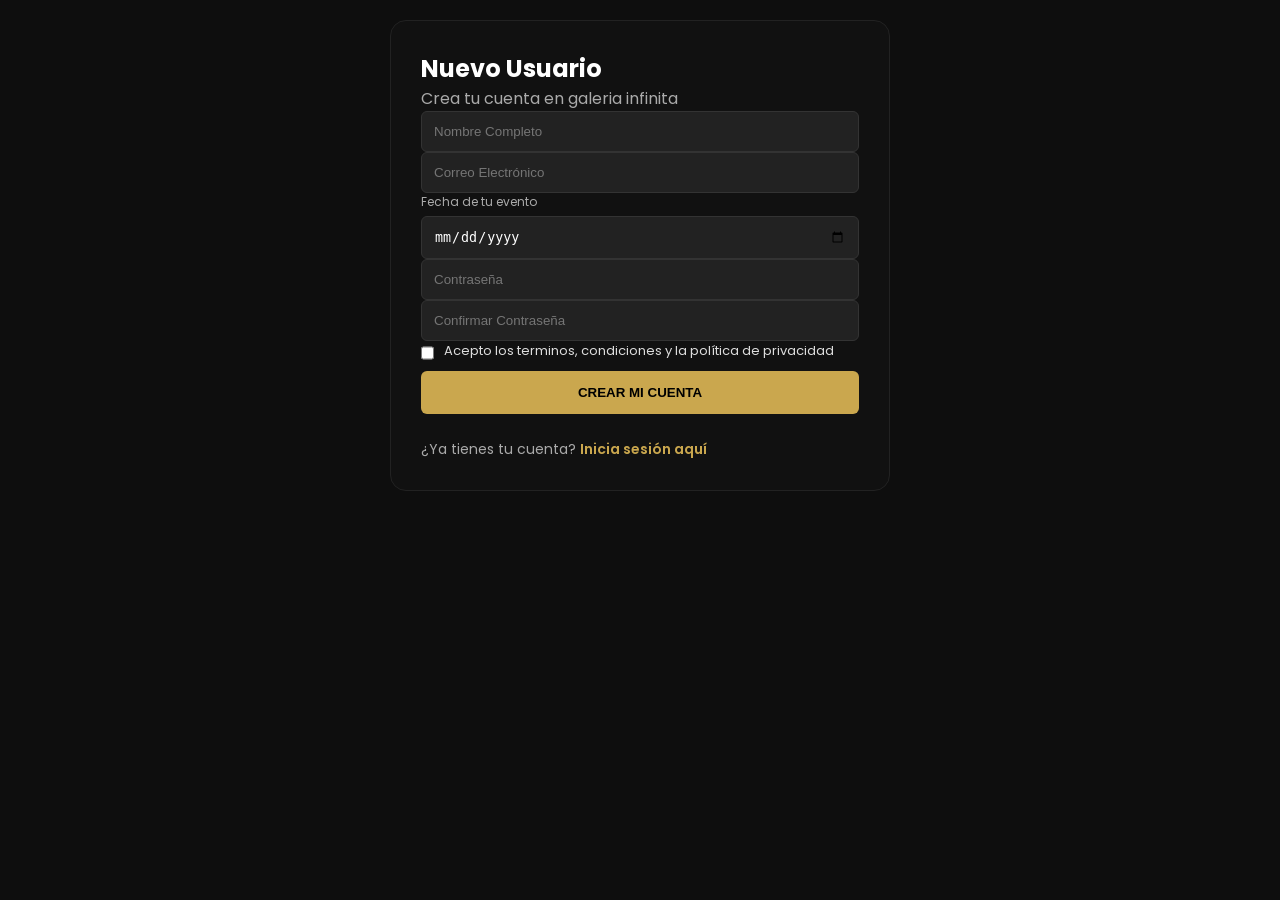
==== registro.html @ 534a87b8 "Registro de nuevo usuario" ====
<!DOCTYPE html>
<html lang="es">
  <head>
    <meta charset="UTF-8">
    <meta name="viewport" content="width=device-width, initial-scale=1.0">
    <title>Registro AFTER-REWIND</title>
    <link rel="stylesheet" href="index.css">
    <link href="https://fonts.googleapis.com/css2?family=Poppins:wght@300;400;600;700&display=swap" rel="stylesheet">
  </head>
  <body style="display: flex; aling-items: center; justify-content: center; min-height 100vh; padding: 20px;">
    <div class="effect" style="width: 100%; max-width: 500px;">
      <h2 style="color: white; text-aling: center; argin-bottom: 10px;">Nuevo Usuario</h2>
      <p style="color: #aaa; text-aling: center; matgin-bottom: 25px;">Crea tu cuenta en galeria infinita</p>

      <form style="display: flex; flex-direction: column; gao: 15px;">
        <input type="text" placeholder="Nombre Completo" style="padding: 12px; border-radius: 6px; border: 1px solid #333; background: #222; color: white;">

        <input type="text" placeholder="Correo Electrónico" style="padding: 12px; border-radius: 6px; border: 1px solid #333; background: #222; color: white;">

        <div style="display: flex; flex-direction: column;">
          <label style="color: #aaa; font-size: 12px; margin-bottom: 5px;"> Fecha de tu evento</label>
          <input type="date" style="padding: 12px; border-radius: 6px; border: 1px solid #333; background: #222; color: white;">
        </div>

        <input type="password" placeholder="Contraseña" style="padding: 12px; border-radius: 6px; border: 1px solid #333; background: #222; color: white;">
        
        <input type="password" placeholder="Confirmar Contraseña" style="padding: 12px; border-radius: 6px; border: 1px solid #333; background: #222; color: white;">

        <label style="color: #ddd; font-size: 13px; display: flex; gap: 10px; aling-items: flex-start:">
          <input type="checkbox" style="margin-top: 4px;">
          Acepto los terminos, condiciones y la política de privacidad
        </label>

        <button type="submit" class="btn-primary" style="border: none; cursor: pointer; margin-top: 10px;">CREAR MI CUENTA</button>
      </form>

      <p style="margin-top: 25px; text-aling: center; font-size: 14px; color: #aaa;">
        ¿Ya tienes tu cuenta? <a href="login.html" class="highlight" style="text-decoration: none;"> Inicia sesión aquí</a>
      </p>
    </div>
  </body>
</html>
---- index.css ----
* {
  margin: 0;
  padding: 0;
  box-sizing: border-box;
}

body {
  font-family: "Poppins", sans-serif;
  background-color: #0e0e0e;
  color: #fff;
}

/* HEADER */

.site-header {
  position: fixed;
  width: 100%;
  top: 0;
  background: rgba(0, 0, 0, 0.85);
  padding: 15px 50px;
  z-index: 1000;
}

.nav {
  display: flex;
  justify-content: space-between;
  align-items: center;
}

.brand {
  display: flex;
  align-items: center;
  text-decoration: none;
  color: #fff;
}

.logo {
  height: 40px;
  margin-right: 10px;
}

.tagline {
  font-weight: 600;
  letter-spacing: 2px;
}

.nav-links {
  display: flex;
  list-style: none;
  gap: 30px;
}

.nav-links a {
  text-decoration: none;
  color: #ddd;
  font-size: 14px;
  transition: 0.3s;
}

.nav-links a:hover {
  color: #caa74e;
}

.nav-cta {
  border: 1px solid #caa74e;
  padding: 8px 18px;
  border-radius: 6px;
  text-decoration: none;
  color: #caa74e;
  font-size: 13px;
  transition: 0.3s;
}

.nav-cta:hover {
  background-color: #caa74e;
  color: #000;
}

/* HERO */

.hero {
  height: 100vh;
  background:
    linear-gradient(rgba(0, 0, 0, 0.75), rgba(0, 0, 0, 0.75)),
    url("evento.png") center/cover no-repeat;
  display: flex;
  align-items: center;
  padding: 0 80px;
}

.hero-content {
  width: min(1100px, calc(100% - 40px));
  margin: 0 auto;
}

.hero h1 {
  font-size: 4rem;
  font-weight: 300;
  line-height: 1.2;
  max-width: 75ch;
  margin: 18px auto 0;
  text-align: center;
}

.highlight {
  color: #caa74e;
  font-weight: 600;
}

.hero-sub {
  font-size: 1.14rem;
  margin: 18px auto 0;
  max-width: 75ch;
  color: #fbf8f8;
}

.hero-buttons {
  margin-top: 32px;
  display: flex;
  gap: 16px;
  justify-content: center;
  flex-wrap: wrap;
}
.hero-content2 {
  width: min(1100px, calc(100% - 40px));
  margin: 0 auto;
  font-weight: 300;
}

.hero-content2 h1 {
  font-weight: 300;
}
.second {
    padding: 80px 20px;
}
.hero-sub2 {
  font-size: 1.14rem;
  margin: 15px 0 0 0;
  max-width: 75ch;
  color: #fbf8f8;
  text-align:left;
  
}

/* BOTONES */

.btn-primary {
  background-color: #caa74e;
  color: #000;
  padding: 14px 28px;
  text-decoration: none;
  border-radius: 6px;
  font-weight: 600;
  transition: 0.3s;
}

.btn-primary:hover {
  background-color: #e0c36d;
}

.btn-secondary {
  border: 1px solid #aaa;
  color: #fff;
  padding: 14px 28px;
  text-decoration: none;
  border-radius: 6px;
  transition: 0.3s;
}

.btn-secondary:hover {
  border-color: #caa74e;
  color: #caa74e;
}

.stats {
  margin-top: 34px;
  display: grid;
  grid-template-columns: repeat(3, 1fr);
  gap: 14px;
  max-width: 820px;
  margin-left: auto;
  margin-right: auto;
}

.stat {
  border: 1px solid #ffffff;
  border-radius: 12px;
  padding: 16px;
  text-align: center;
}

.stat-num {
  font-weight: 300;
  font-size: 1.5rem;
  font-weight: 700;
  color: #caa74e;
}
.stat-label {
  font-weight: 300;
  font-size: 0.95rem;
  color: #fbf8f8;
  margin-top: 4px;
}

.second {
  background-color: #0a0a0a;
}

/* CTA SECTION */

.cta {
  background: linear-gradient(to right, #0a0a0a, #111);
  padding: 80px 20px;
  border-top: 1px solid #222;
  border-bottom: 1px solid #222;
}

.cta-container {
  width: min(1100px, calc(100% - 40px));
  margin: 0 auto;

  display: flex;
  justify-content: space-between;
  align-items: center;
  gap: 30px;
}

.cta-text h2 {
  color: white;
  font-size: 32px;
  margin-bottom: 10px;
}

.cta-text p {
  color: #aaa;
  font-size: 16px;
}

.cta-button {
  background: #e6be2f;
  color: black;
  padding: 26px 22px;
  border-radius: 12px;
  font-weight: bold;
  transition: 0.3s;
}

.cta-button:hover {
  background: #eed168;
  transform: translateY(-2px);
}

/* COMO FUNCIONA */

.steps {
  padding: 100px 20px;
  background: #050505;
}

.steps-title {
  color: white;
  text-align: center;
  margin-bottom: 60px;
  font-size: 32px;
}

.steps-grid {
  display: grid;
  grid-template-columns: repeat(3, 1fr);
  gap: 30px;
}

.effect {
  background: #111;
  padding: 30px;
  border-radius: 16px;
  border: 1px solid #222;
  transition: 0.3s;
}

.effect:hover {
  transform: translateY(-8px);
  border-color: #e6be2f;
}

.effect span {
  color: #e6be2f;
  font-weight: bold;
  font-size: 14px;
}

.effect h3 {
  color: white;
  margin: 10px 0;
}

.effect p {
  color: #aaa;
}

@media (max-width: 768px) {
  .steps-grid {
    grid-template-columns: 1fr;
  }
}
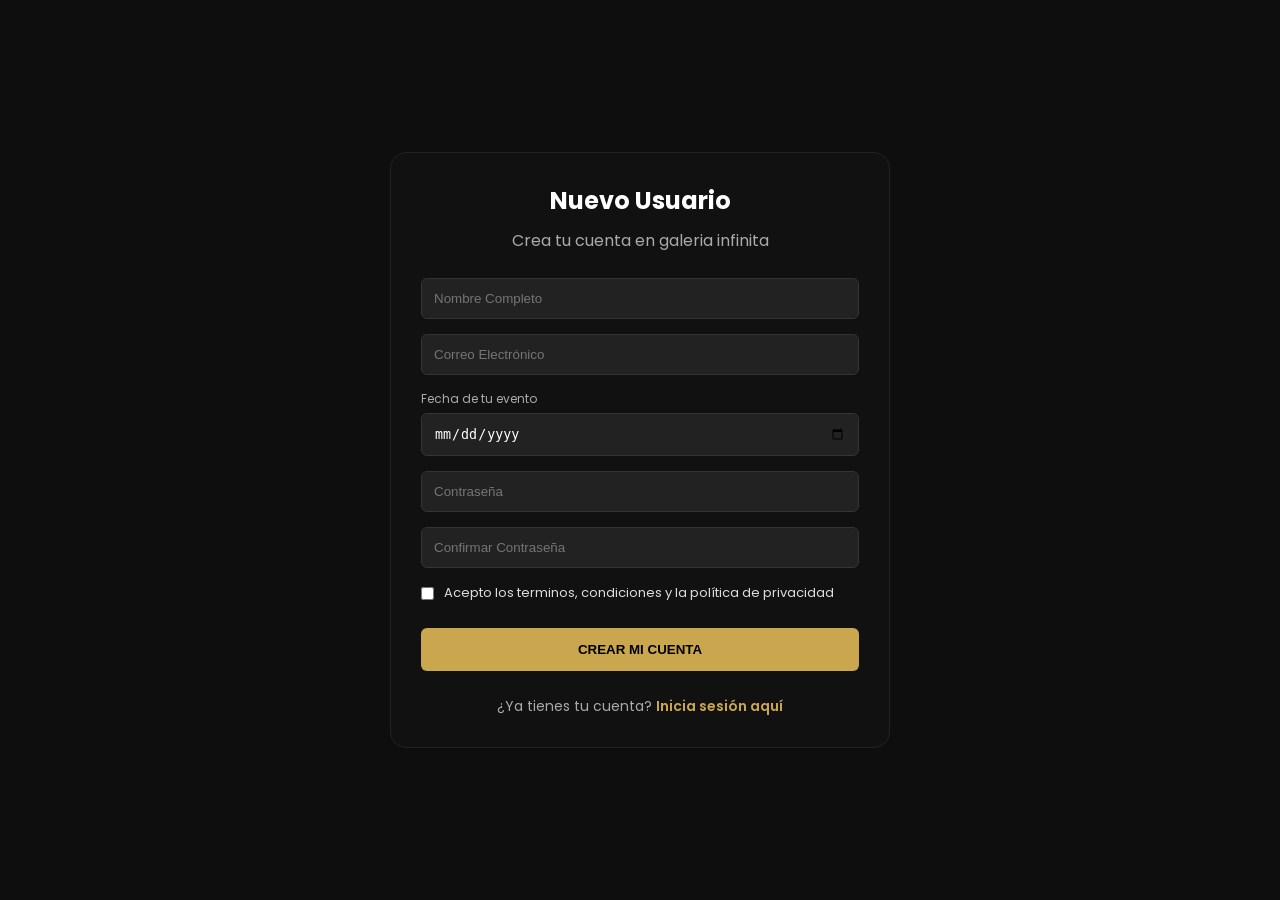
==== commit 1dc185b2: "Fix typos and alignment issues in registro.html" ====
--- a/registro.html
+++ b/registro.html
@@ -7,12 +7,12 @@
     <link rel="stylesheet" href="index.css">
     <link href="https://fonts.googleapis.com/css2?family=Poppins:wght@300;400;600;700&display=swap" rel="stylesheet">
   </head>
-  <body style="display: flex; aling-items: center; justify-content: center; min-height 100vh; padding: 20px;">
+  <body style="display: flex; align-items: center; justify-content: center; min-height: 100vh; padding: 20px;">
     <div class="effect" style="width: 100%; max-width: 500px;">
-      <h2 style="color: white; text-aling: center; argin-bottom: 10px;">Nuevo Usuario</h2>
-      <p style="color: #aaa; text-aling: center; matgin-bottom: 25px;">Crea tu cuenta en galeria infinita</p>
+      <h2 style="color: white; text-align: center; margin-bottom: 10px;">Nuevo Usuario</h2>
+      <p style="color: #aaa; text-align: center; margin-bottom: 25px;">Crea tu cuenta en galeria infinita</p>
 
-      <form style="display: flex; flex-direction: column; gao: 15px;">
+      <form style="display: flex; flex-direction: column; gap: 15px;">
         <input type="text" placeholder="Nombre Completo" style="padding: 12px; border-radius: 6px; border: 1px solid #333; background: #222; color: white;">
 
         <input type="text" placeholder="Correo Electrónico" style="padding: 12px; border-radius: 6px; border: 1px solid #333; background: #222; color: white;">
@@ -26,7 +26,7 @@
         
         <input type="password" placeholder="Confirmar Contraseña" style="padding: 12px; border-radius: 6px; border: 1px solid #333; background: #222; color: white;">
 
-        <label style="color: #ddd; font-size: 13px; display: flex; gap: 10px; aling-items: flex-start:">
+        <label style="color: #ddd; font-size: 13px; display: flex; gap: 10px; align-items: flex-start;">
           <input type="checkbox" style="margin-top: 4px;">
           Acepto los terminos, condiciones y la política de privacidad
         </label>
@@ -34,7 +34,7 @@
         <button type="submit" class="btn-primary" style="border: none; cursor: pointer; margin-top: 10px;">CREAR MI CUENTA</button>
       </form>
 
-      <p style="margin-top: 25px; text-aling: center; font-size: 14px; color: #aaa;">
+      <p style="margin-top: 25px; text-align: center; font-size: 14px; color: #aaa;">
         ¿Ya tienes tu cuenta? <a href="login.html" class="highlight" style="text-decoration: none;"> Inicia sesión aquí</a>
       </p>
     </div>
